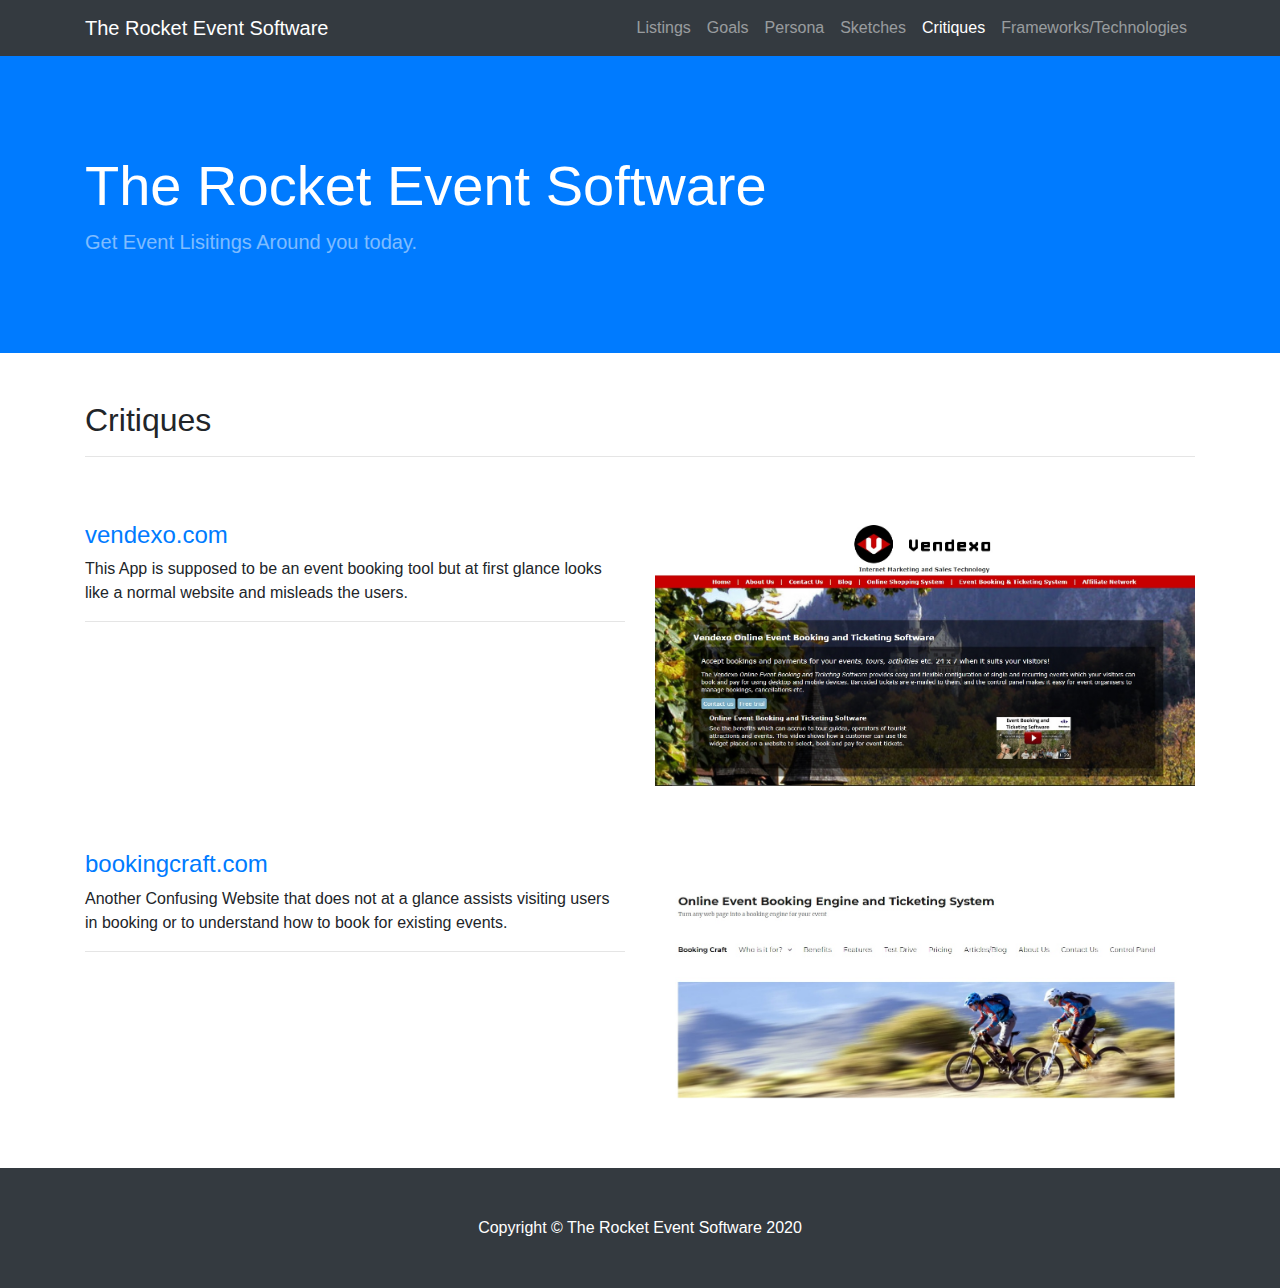
==== critique.html @ 5c342f7d "Code Base chore(Rocket Event Software)" ====
<!DOCTYPE html>
<html lang="en">

<head>

    <meta charset="utf-8">
    <meta name="viewport" content="width=device-width, initial-scale=1, shrink-to-fit=no">
    <meta name="description" content="">
    <meta name="author" content="">

    <title>
        The Rocket Event Software
    </title>

    <!-- Bootstrap core CSS -->
    <link href="vendor/bootstrap/css/bootstrap.min.css" rel="stylesheet">

    <!-- Custom styles for this template -->
    <link href="css/frontpage.css" rel="stylesheet">

</head>

<body>

    <!-- Navigation -->
    <nav class="navbar navbar-expand-lg navbar-dark bg-dark fixed-top">
        <div class="container">
            <a class="navbar-brand" href="index.html">The Rocket Event Software</a>
            <button class="navbar-toggler" type="button" data-toggle="collapse" data-target="#navbarResponsive"
                aria-controls="navbarResponsive" aria-expanded="false" aria-label="Toggle navigation">
                <span class="navbar-toggler-icon"></span>
            </button>
            <div class="collapse navbar-collapse" id="navbarResponsive">
                <ul class="navbar-nav ml-auto">
                    <li class="nav-item">
                        <a class="nav-link" href="index.html">Listings
                        </a>
                    </li>
                    <li class="nav-item">
                        <a class="nav-link" href="goals.html">Goals</a>
                    </li>
                    <li class="nav-item">
                        <a class="nav-link" href="persona.html">Persona</a>
                    </li>
                    <li class="nav-item">
                        <a class="nav-link" href="sketches.html">Sketches</a>
                    </li>
                    <li class="nav-item active">
                        <a class="nav-link" href="critique.html">Critiques</a>
                        <span class="sr-only">(current)</span>
                    </li>
                    <li class="nav-item">
                        <a class="nav-link" href="frameworks.html">Frameworks/Technologies</a>
                    </li>
                </ul>
            </div>
        </div>
    </nav>

    <!-- Header -->
    <header class="bg-primary py-5 mb-5">
        <div class="container h-100">
            <div class="row h-100 align-items-center">
                <div class="col-lg-12">
                    <h1 class="display-4 text-white mt-5 mb-2">The Rocket Event Software</h1>
                    <p class="lead mb-5 text-white-50">Get Event Lisitings Around you today.</p>
                </div>
            </div>
        </div>
    </header>

    <!-- Page Content -->
    <div class="container">

        <div class="row">

            <div class="col-md-12 mb-5">
                <h2> Critiques </h2>
                <hr>
            </div>

            <div class="col-md-6 mb-5">
                <h4>
                    <a href="https://www.vendexo.com/ebs/main/" target="_blank">vendexo.com</a>
                </h4>
                <p>
                    This App is supposed to be an event booking tool but at first glance looks like a 
                    normal website and misleads the users.
                </p>
                <hr>
            </div>
            <div class="col-md-6 mb-5">
                <p>
                    <a href="images/critiques/vendexo_com.jpg">
                        <img class="card-img-top" src="images/critiques/vendexo_com.jpg" alt="">
                    </a>
                </p>
            </div>

            <div class="col-md-6 mb-5">
                <h4>
                    <a href="https://www.bookingcraft.com/" target="_blank">bookingcraft.com</a>
                </h4>
                <p>
                    Another Confusing Website that does not at a glance assists visiting users in 
                    booking or to understand how to book for existing events.
                </p>
                <hr>
            </div>
            <div class="col-md-6 mb-5">
                <p>
                    <a href="images/critiques/bookingcraft_com.jpg">
                        <img class="card-img-top" src="images/critiques/bookingcraft_com.jpg" alt="">
                    </a>
                </p>
            </div>
        
        </div>

    </div>
    <!-- /.container -->

    <!-- Footer -->
    <footer class="py-5 bg-dark">
        <div class="container">
            <p class="m-0 text-center text-white">Copyright &copy; The Rocket Event Software 2020</p>
        </div>
        <!-- /.container -->
    </footer>

    <!-- Bootstrap core JavaScript -->
    <script src="vendor/jquery/jquery.min.js"></script>
    <script src="vendor/bootstrap/js/bootstrap.bundle.min.js"></script>

</body>

</html>
---- css/frontpage.css ----
body {
  padding-top: 56px;
}
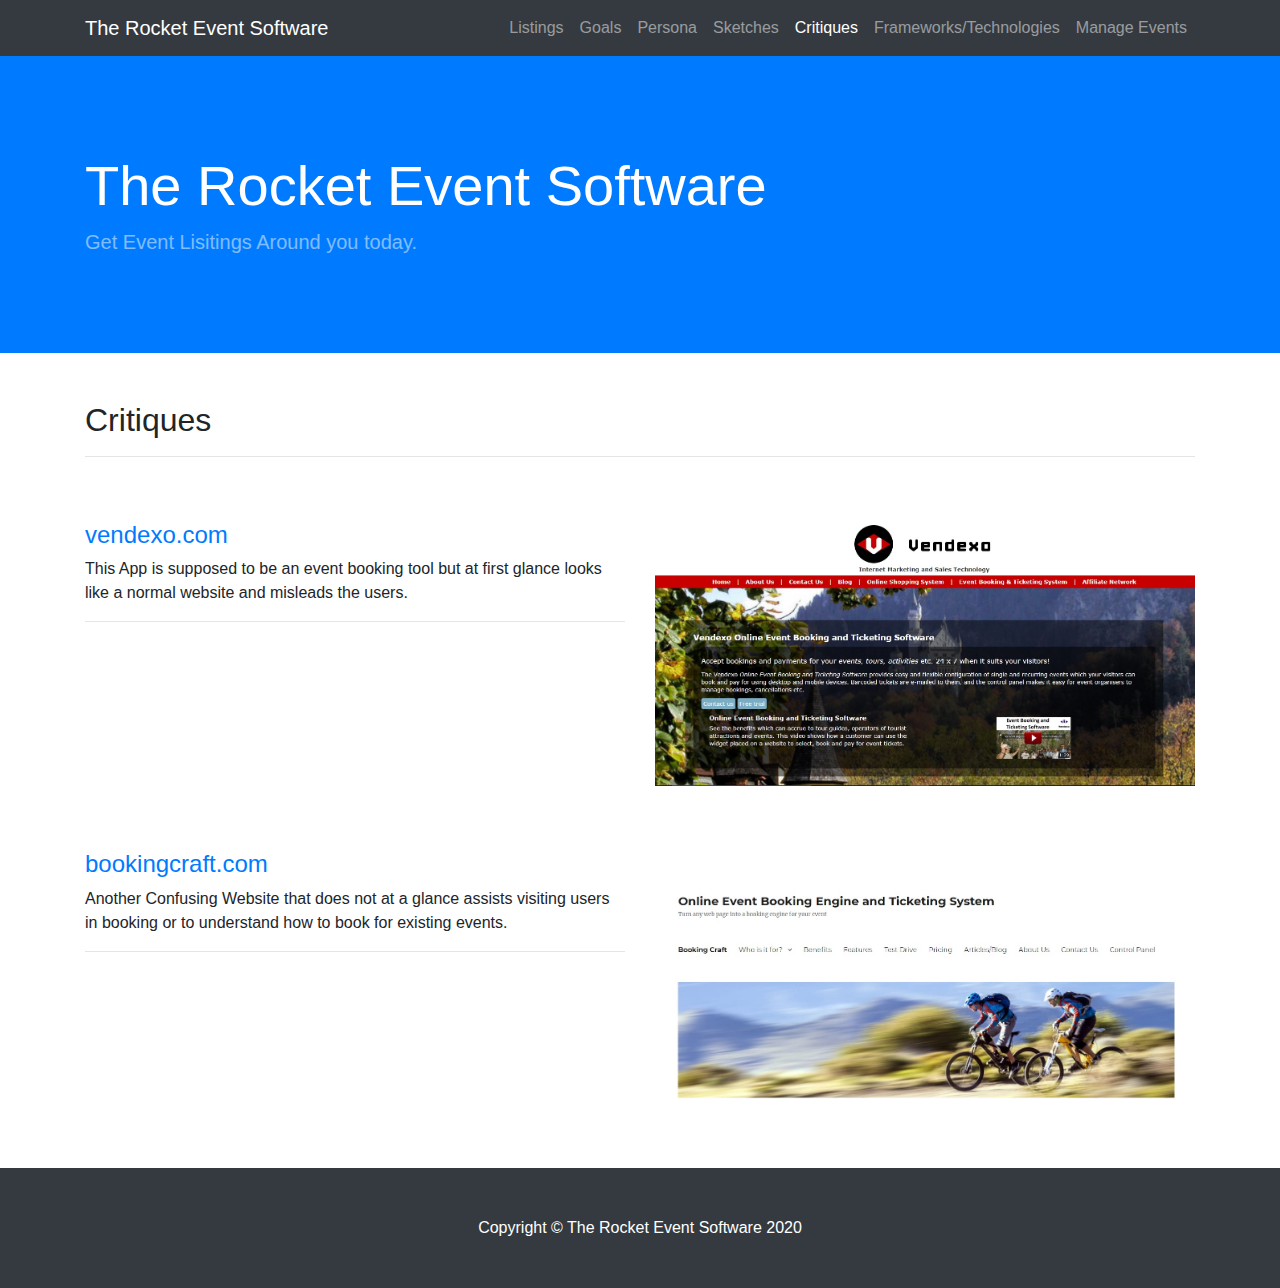
==== commit bc90c08d: "chore(Added Manger.html)" ====
--- a/critique.html
+++ b/critique.html
@@ -51,6 +51,9 @@
                     </li>
                     <li class="nav-item">
                         <a class="nav-link" href="frameworks.html">Frameworks/Technologies</a>
+                    </li>
+                    <li class="nav-item">
+                        <a class="nav-link" href="manager.html">Manage Events</a>
                     </li>
                 </ul>
             </div>
